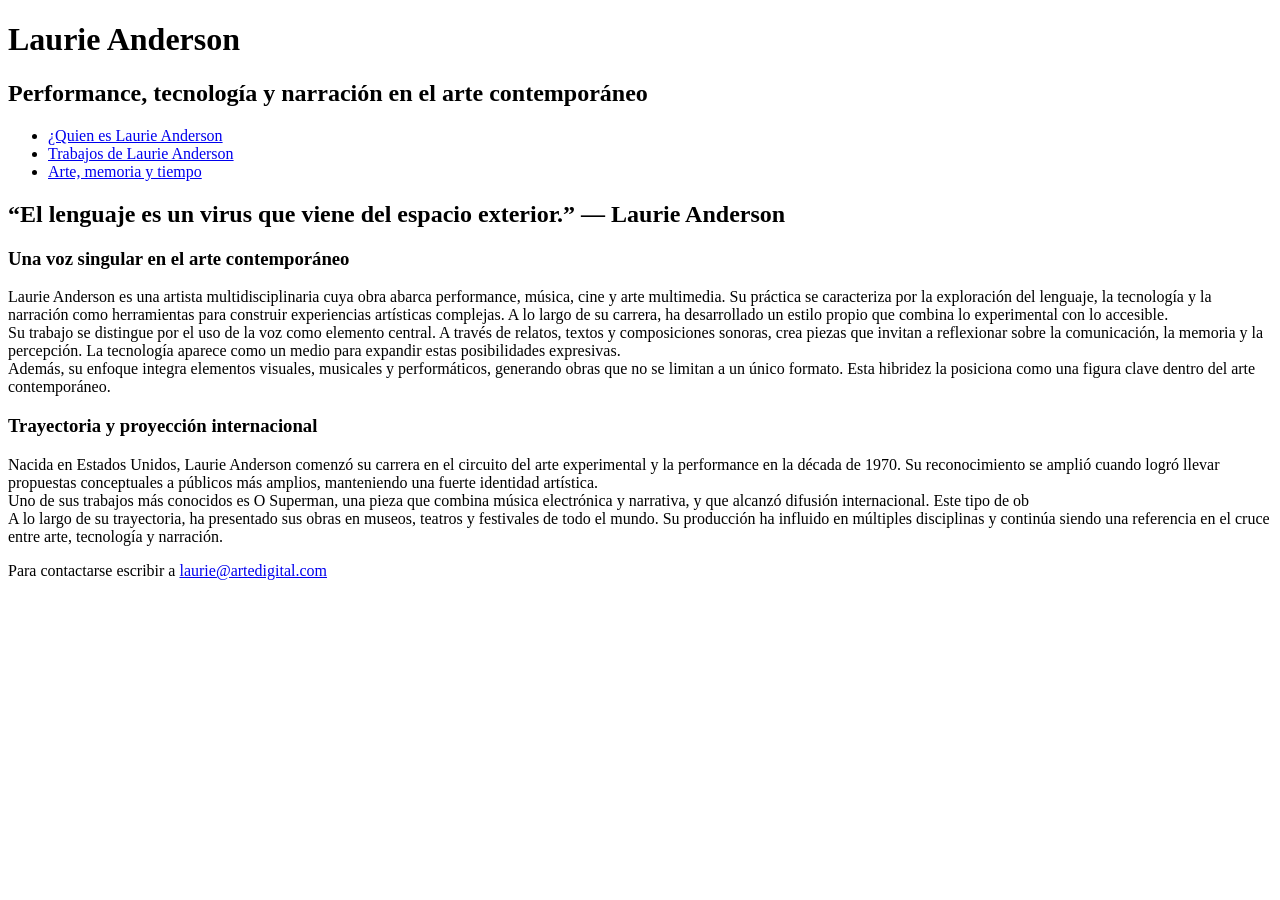
==== index.html @ de83aef1 "Add files via upload" ====
<!DOCTYPE html>
<html lang="es">
<head>
    <meta charset="UTF-8">
    <title>Laurie Anderson</title>
</head>
<body>
<header>
    <h1>Laurie Anderson</h1>
    <h2>Performance, tecnología y narración en el arte contemporáneo</h2>
    </header>
    <nav>
        <ul>
        <li> <a href="index.html">¿Quien es Laurie Anderson</a></li>
            <li> <a href="index2.html">Trabajos de Laurie Anderson</a></li>
            <li> <a href="index3.html">Arte, memoria y tiempo</a></li>
        </ul>
    </nav>
<main>
   
    <section>
        <h2>“El lenguaje es un virus que viene del espacio exterior.” — Laurie Anderson</h2>
        <article>
    <h3>Una voz singular en el arte contemporáneo</h3>

        <p>Laurie Anderson es una artista multidisciplinaria cuya obra abarca performance, música, cine y arte multimedia. Su práctica se caracteriza por la exploración del lenguaje, la tecnología y la narración como herramientas para construir experiencias artísticas complejas. A lo largo de su carrera, ha desarrollado un estilo propio que combina lo experimental con lo accesible.<br>
        Su trabajo se distingue por el uso de la voz como elemento central. A través de relatos, textos y composiciones sonoras, crea piezas que invitan a reflexionar sobre la comunicación, la memoria y la percepción. La tecnología aparece como un medio para expandir estas posibilidades expresivas.<br>
        Además, su enfoque integra elementos visuales, musicales y performáticos, generando obras que no se limitan a un único formato. Esta hibridez la posiciona como una figura clave dentro del arte contemporáneo.
</p>
        </article>
        <article>
        <h3>Trayectoria y proyección internacional</h3>
            <p>Nacida en Estados Unidos, Laurie Anderson comenzó su carrera en el circuito del arte experimental y la performance en la década de 1970. Su reconocimiento se amplió cuando logró llevar propuestas conceptuales a públicos más amplios, manteniendo una fuerte identidad artística.<br>
            Uno de sus trabajos más conocidos es O Superman, una pieza que combina música electrónica y narrativa, y que alcanzó difusión internacional. Este tipo de ob<br>
            A lo largo de su trayectoria, ha presentado sus obras en museos, teatros y festivales de todo el mundo. Su producción ha influido en múltiples disciplinas y continúa siendo una referencia en el cruce entre arte, tecnología y narración.
</p>
        </article>
         </section>
</main>        
    <footer>Para contactarse escribir a <a href="mailto:laurie@artedigital.com">laurie@artedigital.com</a> </footer>
        
</body>   
    
    






</html>
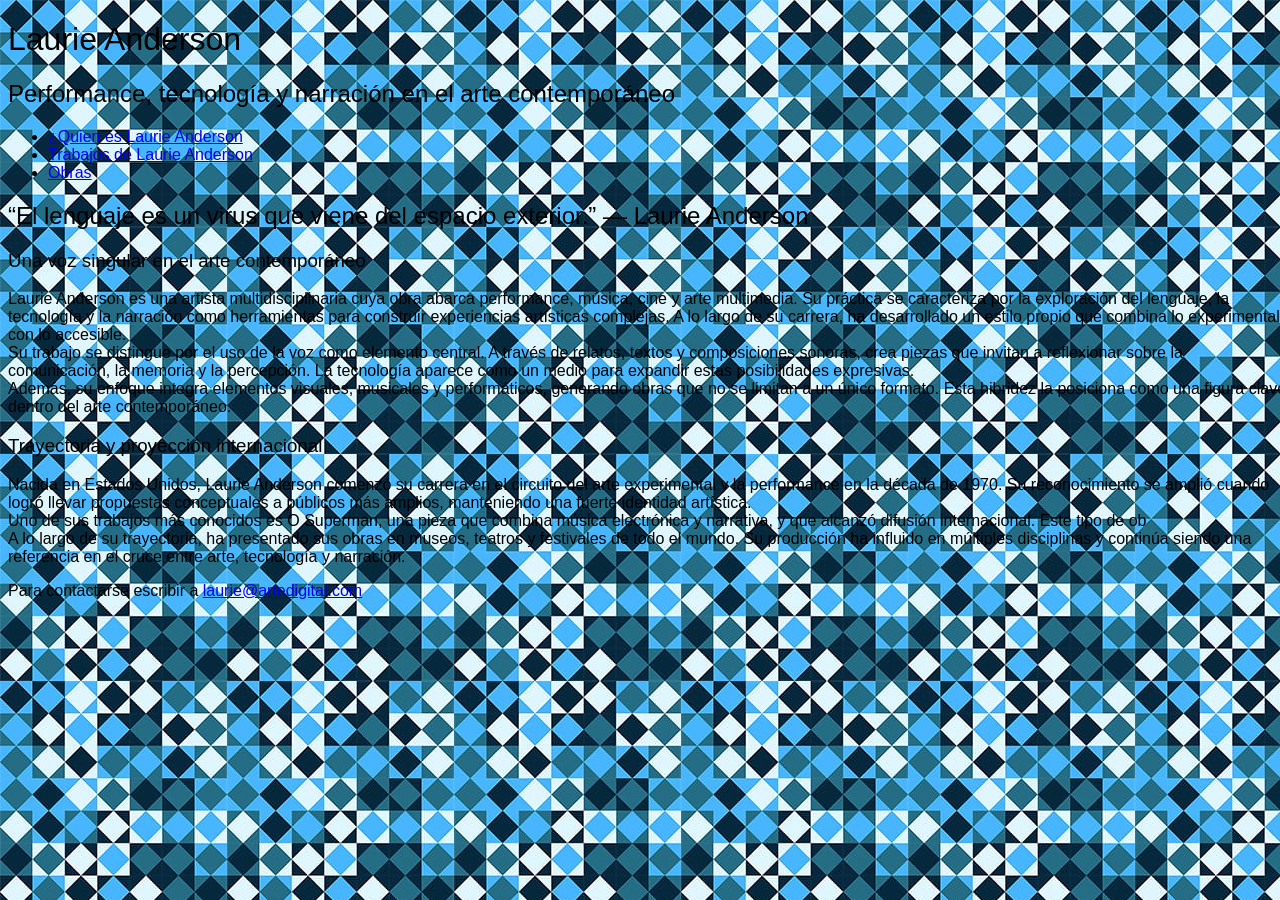
==== commit e45cd071: "Add files via upload" ====
--- a/index.html
+++ b/index.html
@@ -3,6 +3,7 @@
 <head>
     <meta charset="UTF-8">
     <title>Laurie Anderson</title>
+    <link href="estilos.css" rel="stylesheet">
 </head>
 <body>
 <header>
@@ -13,7 +14,7 @@
         <ul>
         <li> <a href="index.html">¿Quien es Laurie Anderson</a></li>
             <li> <a href="index2.html">Trabajos de Laurie Anderson</a></li>
-            <li> <a href="index3.html">Arte, memoria y tiempo</a></li>
+            <li> <a href="index3.html">Obras</a></li>
         </ul>
     </nav>
 <main>
@@ -37,15 +38,10 @@
         </article>
          </section>
 </main>        
-    <footer>Para contactarse escribir a <a href="mailto:laurie@artedigital.com">laurie@artedigital.com</a> </footer>
-        
-</body>   
-    
-    
-
-
-
-
-
-
+    <footer>
+        <address><p>Para contactarse escribir a <a href="mailto:laurie@artedigital.com">laurie@artedigital.com</a> 
+       </p> </address>
+ </footer>
+       <script src="acciones.js"></script>
+        </body>  
 </html>
--- a/estilos.css
+++ b/estilos.css
@@ -0,0 +1,8 @@
+p, h1, h2, h3, ul, li {
+  font-family: "Abel", sans-serif;
+  font-weight: 400;
+  font-style: normal;
+}
+body{ width: 100%;
+  background-image:URL(fotos/Fondo.jpeg);}
+
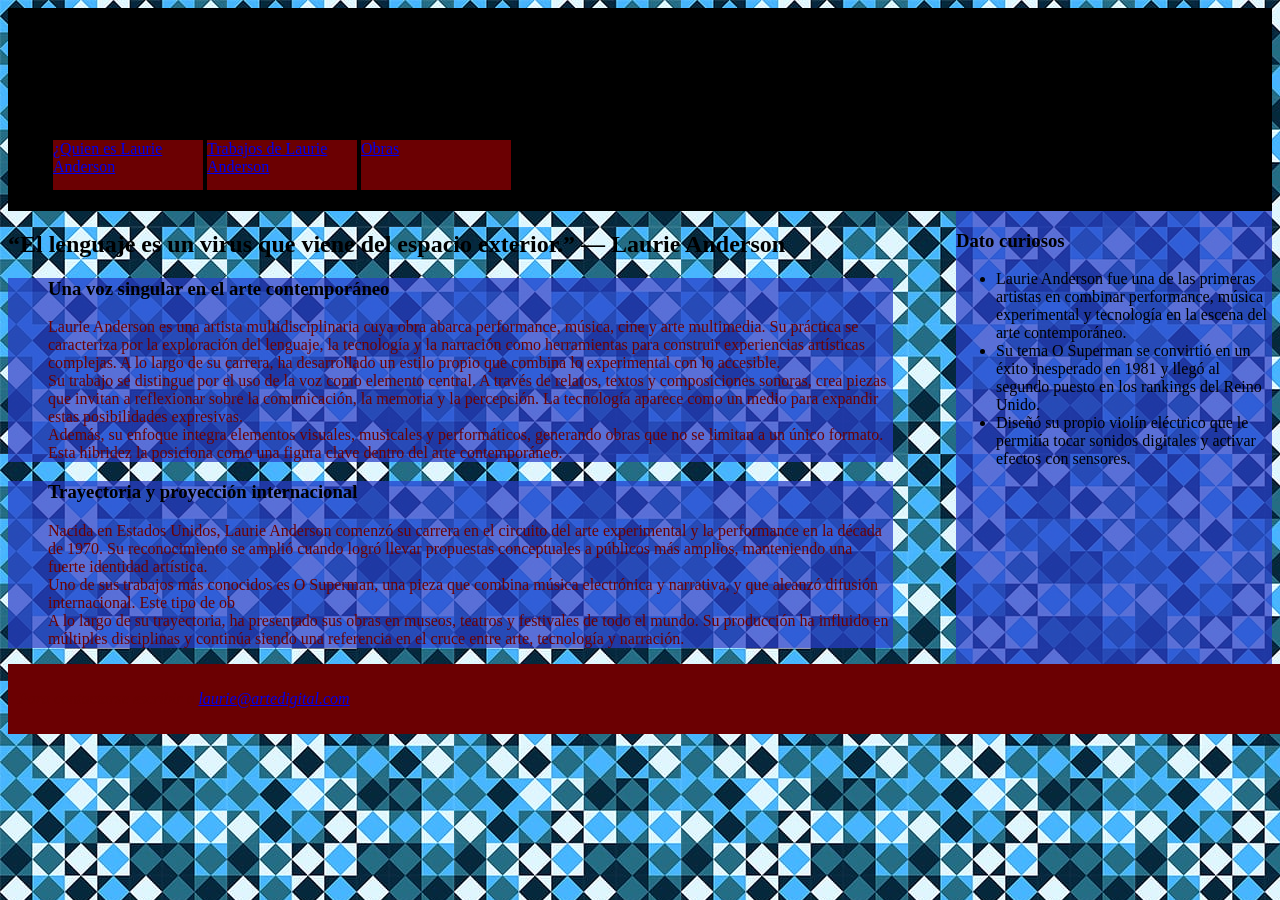
==== commit 6bb13f2b: "Add files via upload" ====
--- a/index.html
+++ b/index.html
@@ -9,14 +9,15 @@
 <header>
     <h1>Laurie Anderson</h1>
     <h2>Performance, tecnología y narración en el arte contemporáneo</h2>
-    </header>
-    <nav>
-        <ul>
-        <li> <a href="index.html">¿Quien es Laurie Anderson</a></li>
-            <li> <a href="index2.html">Trabajos de Laurie Anderson</a></li>
-            <li> <a href="index3.html">Obras</a></li>
+   
+    <nav >
+        <ul >
+        <li class="Menu"> <a href="index.html">¿Quien es Laurie Anderson</a></li>
+            <li class="Menu"> <a href="index2.html">Trabajos de Laurie Anderson</a></li>
+            <li class="Menu"> <a href="index3.html">Obras</a></li>
         </ul>
     </nav>
+    </header>
 <main>
    
     <section>
@@ -37,8 +38,16 @@
 </p>
         </article>
          </section>
+    <aside class="Datos">
+    <h3> Dato curiosos</h3>
+        <ul>
+            <li>Laurie Anderson fue una de las primeras artistas en combinar performance, música experimental y tecnología en la escena del arte contemporáneo.</li>
+            <li>Su tema O Superman se convirtió en un éxito inesperado en 1981 y llegó al segundo puesto en los rankings del Reino Unido.</li>
+            <li>Diseñó su propio violín eléctrico que le permitía tocar sonidos digitales y activar efectos con sensores.</li>
+        </ul>
+    </aside>
 </main>        
-    <footer>
+    <footer class="pie">
         <address><p>Para contactarse escribir a <a href="mailto:laurie@artedigital.com">laurie@artedigital.com</a> 
        </p> </address>
  </footer>
--- a/estilos.css
+++ b/estilos.css
@@ -1,8 +1,61 @@
-p, h1, h2, h3, ul, li {
+/*tipografia*/
+.texto {
   font-family: "Abel", sans-serif;
   font-weight: 400;
   font-style: normal;
 }
-body{ width: 100%;
+p{  
+color: #6b0002;
+  }
+.fondo{
+  background-color: rgb(13, 175, 197)}
+
+
+/*fondo*/
+body{
   background-image:URL(fotos/Fondo.jpeg);}
 
+
+/*orden del contenido*/
+main{
+  display: flex;
+  justify-content: space-between;
+}
+section{
+  width: 70%
+    
+}
+article{
+  padding-left: 40px;
+  background: rgba(40, 62, 202, 0.73)
+}
+    aside {
+  width: 25%  
+}
+.Datos{
+  background-color: rgba(40, 62, 202, 0.73)
+}
+
+
+/*menu de navegacion*/
+.Menu{
+  display:inline-flex;
+  width: 150px;
+  height: 50px;
+  background-color: #6b0002
+}
+
+/*header*/
+header{
+  background: black;
+  padding: 5px;
+  border: 2px;
+}
+
+/*pie de pagina*/
+footer{
+  width:100%;
+ padding: 10px;
+}
+.pie{background-color: #6b0002}
+
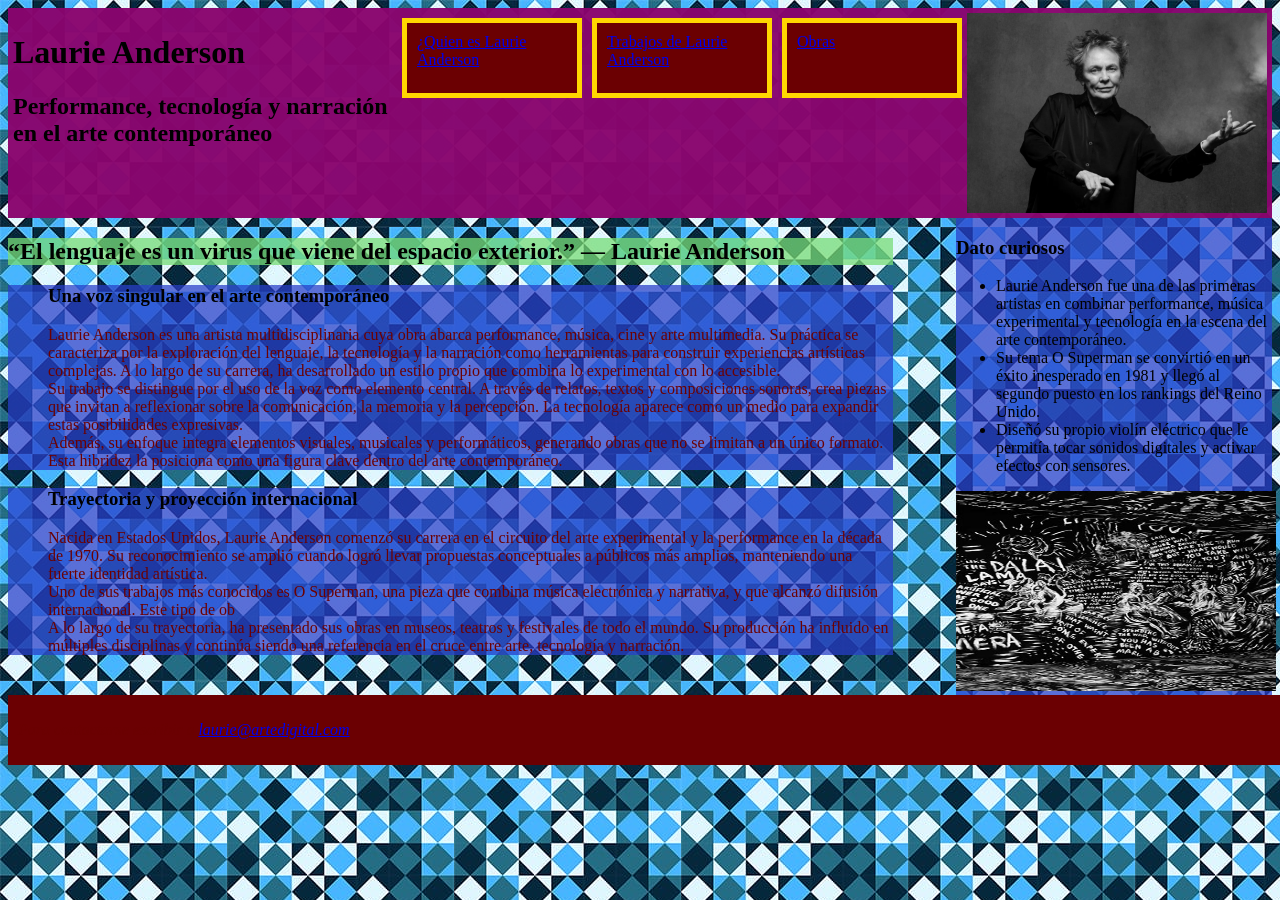
==== commit d477d04c: "Add files via upload" ====
--- a/index.html
+++ b/index.html
@@ -7,21 +7,23 @@
 </head>
 <body>
 <header>
+    <div class="Tprincipal">
     <h1>Laurie Anderson</h1>
-    <h2>Performance, tecnología y narración en el arte contemporáneo</h2>
-   
+  <h2>Performance, tecnología y narración en el arte contemporáneo</h2>
+    </div>
     <nav >
         <ul >
-        <li class="Menu"> <a href="index.html">¿Quien es Laurie Anderson</a></li>
+            <li class="Menu"> <a href="index.html">¿Quien es Laurie Anderson</a></li>
             <li class="Menu"> <a href="index2.html">Trabajos de Laurie Anderson</a></li>
             <li class="Menu"> <a href="index3.html">Obras</a></li>
-        </ul>
+        </ul>  
     </nav>
+    <img src="fotos/img3.jpeg" alt="imagen3" class="img" height="200" width="320">
     </header>
 <main>
    
     <section>
-        <h2>“El lenguaje es un virus que viene del espacio exterior.” — Laurie Anderson</h2>
+        <h2 class="T3">“El lenguaje es un virus que viene del espacio exterior.” — Laurie Anderson</h2>
         <article>
     <h3>Una voz singular en el arte contemporáneo</h3>
 
@@ -30,6 +32,7 @@
         Además, su enfoque integra elementos visuales, musicales y performáticos, generando obras que no se limitan a un único formato. Esta hibridez la posiciona como una figura clave dentro del arte contemporáneo.
 </p>
         </article>
+       
         <article>
         <h3>Trayectoria y proyección internacional</h3>
             <p>Nacida en Estados Unidos, Laurie Anderson comenzó su carrera en el circuito del arte experimental y la performance en la década de 1970. Su reconocimiento se amplió cuando logró llevar propuestas conceptuales a públicos más amplios, manteniendo una fuerte identidad artística.<br>
@@ -44,7 +47,8 @@
             <li>Laurie Anderson fue una de las primeras artistas en combinar performance, música experimental y tecnología en la escena del arte contemporáneo.</li>
             <li>Su tema O Superman se convirtió en un éxito inesperado en 1981 y llegó al segundo puesto en los rankings del Reino Unido.</li>
             <li>Diseñó su propio violín eléctrico que le permitía tocar sonidos digitales y activar efectos con sensores.</li>
-        </ul>
+        </ul> 
+        <img src="fotos/img4.jpeg" alt="imagen4" height="200" width="320">
     </aside>
 </main>        
     <footer class="pie">
--- a/estilos.css
+++ b/estilos.css
@@ -35,6 +35,9 @@
 .Datos{
   background-color: rgba(40, 62, 202, 0.73)
 }
+.T3{
+  background: #77dd77bf;
+}
 
 
 /*menu de navegacion*/
@@ -42,14 +45,34 @@
   display:inline-flex;
   width: 150px;
   height: 50px;
-  background-color: #6b0002
+  background-color: #6b0002;
+  border:5px solid gold;
+  padding: 10px;
+  margin: 5px;
+}
+nav{
+  width: 70%;
+  
+}
+nav ul {
+  display: flex;
+  padding: 0;
+  margin: 0;
 }
 
 /*header*/
 header{
-  background: black;
+   display: flex;
+  justify-content: space-between;
+  background: #8a056ef7;
   padding: 5px;
   border: 2px;
+}
+.Tprincipal{
+  display: block
+}
+.img{
+ width: 25%
 }
 
 /*pie de pagina*/
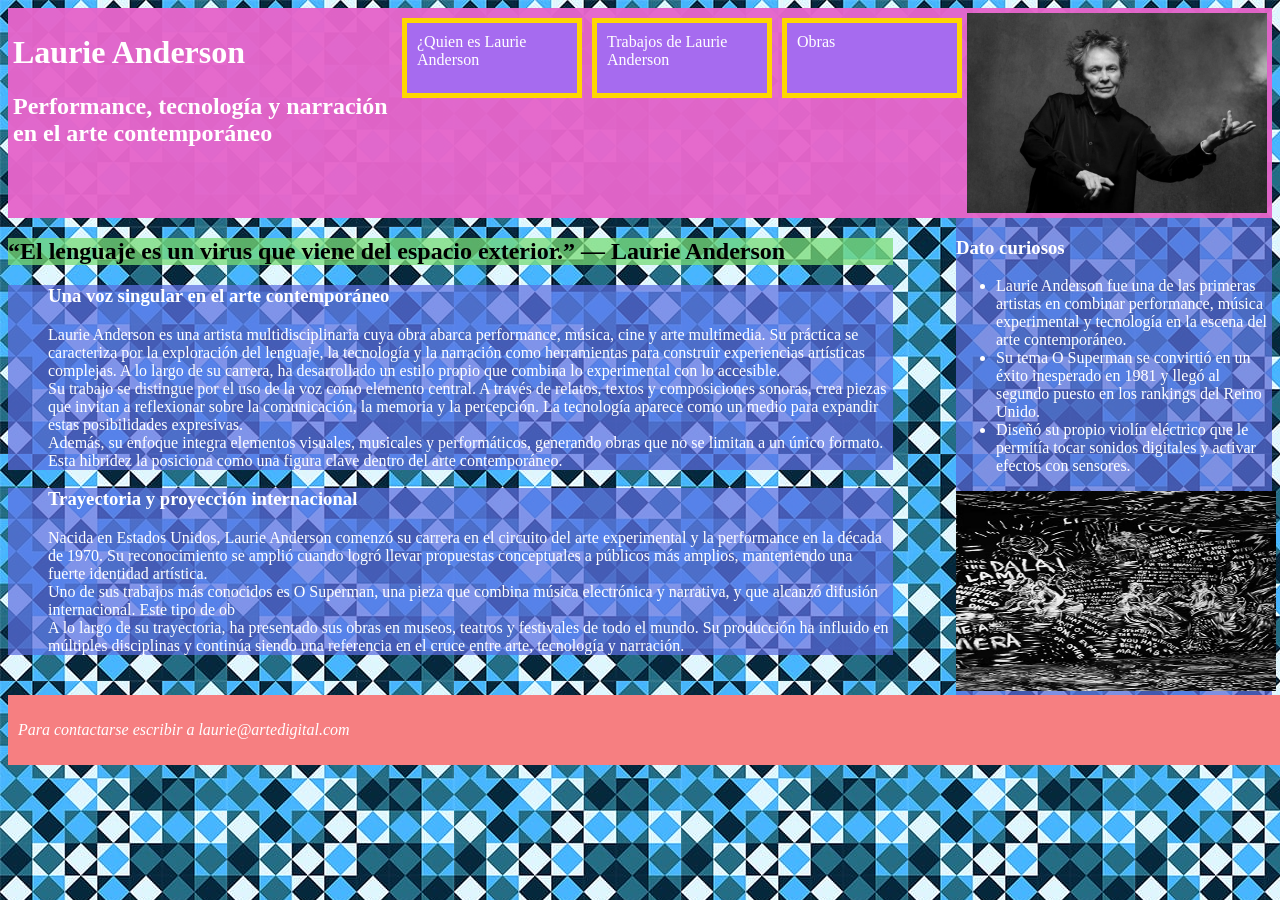
==== commit a6baec54: "Add files via upload" ====
--- a/index.html
+++ b/index.html
@@ -8,8 +8,8 @@
 <body>
 <header>
     <div class="Tprincipal">
-    <h1>Laurie Anderson</h1>
-  <h2>Performance, tecnología y narración en el arte contemporáneo</h2>
+    <h1 class="Letras">Laurie Anderson</h1>
+  <h2 class="Letras">Performance, tecnología y narración en el arte contemporáneo</h2>
     </div>
     <nav >
         <ul >
@@ -25,34 +25,34 @@
     <section>
         <h2 class="T3">“El lenguaje es un virus que viene del espacio exterior.” — Laurie Anderson</h2>
         <article>
-    <h3>Una voz singular en el arte contemporáneo</h3>
+    <h3 class="Letras">Una voz singular en el arte contemporáneo</h3>
 
-        <p>Laurie Anderson es una artista multidisciplinaria cuya obra abarca performance, música, cine y arte multimedia. Su práctica se caracteriza por la exploración del lenguaje, la tecnología y la narración como herramientas para construir experiencias artísticas complejas. A lo largo de su carrera, ha desarrollado un estilo propio que combina lo experimental con lo accesible.<br>
+        <p class="Letras" >Laurie Anderson es una artista multidisciplinaria cuya obra abarca performance, música, cine y arte multimedia. Su práctica se caracteriza por la exploración del lenguaje, la tecnología y la narración como herramientas para construir experiencias artísticas complejas. A lo largo de su carrera, ha desarrollado un estilo propio que combina lo experimental con lo accesible.<br>
         Su trabajo se distingue por el uso de la voz como elemento central. A través de relatos, textos y composiciones sonoras, crea piezas que invitan a reflexionar sobre la comunicación, la memoria y la percepción. La tecnología aparece como un medio para expandir estas posibilidades expresivas.<br>
         Además, su enfoque integra elementos visuales, musicales y performáticos, generando obras que no se limitan a un único formato. Esta hibridez la posiciona como una figura clave dentro del arte contemporáneo.
 </p>
         </article>
        
         <article>
-        <h3>Trayectoria y proyección internacional</h3>
-            <p>Nacida en Estados Unidos, Laurie Anderson comenzó su carrera en el circuito del arte experimental y la performance en la década de 1970. Su reconocimiento se amplió cuando logró llevar propuestas conceptuales a públicos más amplios, manteniendo una fuerte identidad artística.<br>
+        <h3 class="Letras">Trayectoria y proyección internacional</h3>
+            <p class="Letras">Nacida en Estados Unidos, Laurie Anderson comenzó su carrera en el circuito del arte experimental y la performance en la década de 1970. Su reconocimiento se amplió cuando logró llevar propuestas conceptuales a públicos más amplios, manteniendo una fuerte identidad artística.<br>
             Uno de sus trabajos más conocidos es O Superman, una pieza que combina música electrónica y narrativa, y que alcanzó difusión internacional. Este tipo de ob<br>
             A lo largo de su trayectoria, ha presentado sus obras en museos, teatros y festivales de todo el mundo. Su producción ha influido en múltiples disciplinas y continúa siendo una referencia en el cruce entre arte, tecnología y narración.
 </p>
         </article>
          </section>
     <aside class="Datos">
-    <h3> Dato curiosos</h3>
+    <h3 class="Letras"> Dato curiosos</h3>
         <ul>
-            <li>Laurie Anderson fue una de las primeras artistas en combinar performance, música experimental y tecnología en la escena del arte contemporáneo.</li>
-            <li>Su tema O Superman se convirtió en un éxito inesperado en 1981 y llegó al segundo puesto en los rankings del Reino Unido.</li>
-            <li>Diseñó su propio violín eléctrico que le permitía tocar sonidos digitales y activar efectos con sensores.</li>
+            <li class="Letras" >Laurie Anderson fue una de las primeras artistas en combinar performance, música experimental y tecnología en la escena del arte contemporáneo.</li>
+            <li class="Letras">Su tema O Superman se convirtió en un éxito inesperado en 1981 y llegó al segundo puesto en los rankings del Reino Unido.</li>
+            <li class="Letras">Diseñó su propio violín eléctrico que le permitía tocar sonidos digitales y activar efectos con sensores.</li>
         </ul> 
         <img src="fotos/img4.jpeg" alt="imagen4" height="200" width="320">
     </aside>
 </main>        
     <footer class="pie">
-        <address><p>Para contactarse escribir a <a href="mailto:laurie@artedigital.com">laurie@artedigital.com</a> 
+        <address><p class="Letras">Para contactarse escribir a <a href="mailto:laurie@artedigital.com">laurie@artedigital.com</a> 
        </p> </address>
  </footer>
        <script src="acciones.js"></script>
--- a/estilos.css
+++ b/estilos.css
@@ -4,11 +4,14 @@
   font-weight: 400;
   font-style: normal;
 }
+.Letras{
+  color: #ffffff;
+}
 p{  
-color: #6b0002;
+color: #ffffff;
   }
 .fondo{
-  background-color: rgb(13, 175, 197)}
+  background-color: rgb(66, 209, 228)}
 
 
 /*fondo*/
@@ -27,13 +30,13 @@
 }
 article{
   padding-left: 40px;
-  background: rgba(40, 62, 202, 0.73)
+  background: rgba(93, 111, 226, 0.73)
 }
     aside {
   width: 25%  
 }
 .Datos{
-  background-color: rgba(40, 62, 202, 0.73)
+  background-color: rgba(90, 107, 217, 0.73)
 }
 .T3{
   background: #77dd77bf;
@@ -45,10 +48,14 @@
   display:inline-flex;
   width: 150px;
   height: 50px;
-  background-color: #6b0002;
+  background-color: #a66bef;
   border:5px solid gold;
   padding: 10px;
   margin: 5px;
+}
+.Menu a {
+  text-decoration: none;
+  color: white;
 }
 nav{
   width: 70%;
@@ -64,7 +71,7 @@
 header{
    display: flex;
   justify-content: space-between;
-  background: #8a056ef7;
+  background: #e666cbf7;
   padding: 5px;
   border: 2px;
 }
@@ -80,5 +87,9 @@
   width:100%;
  padding: 10px;
 }
-.pie{background-color: #6b0002}
-
+.pie {background-color: #f67f81;
+ }
+.pie a {
+ text-decoration: none;
+  color: white;
+}
